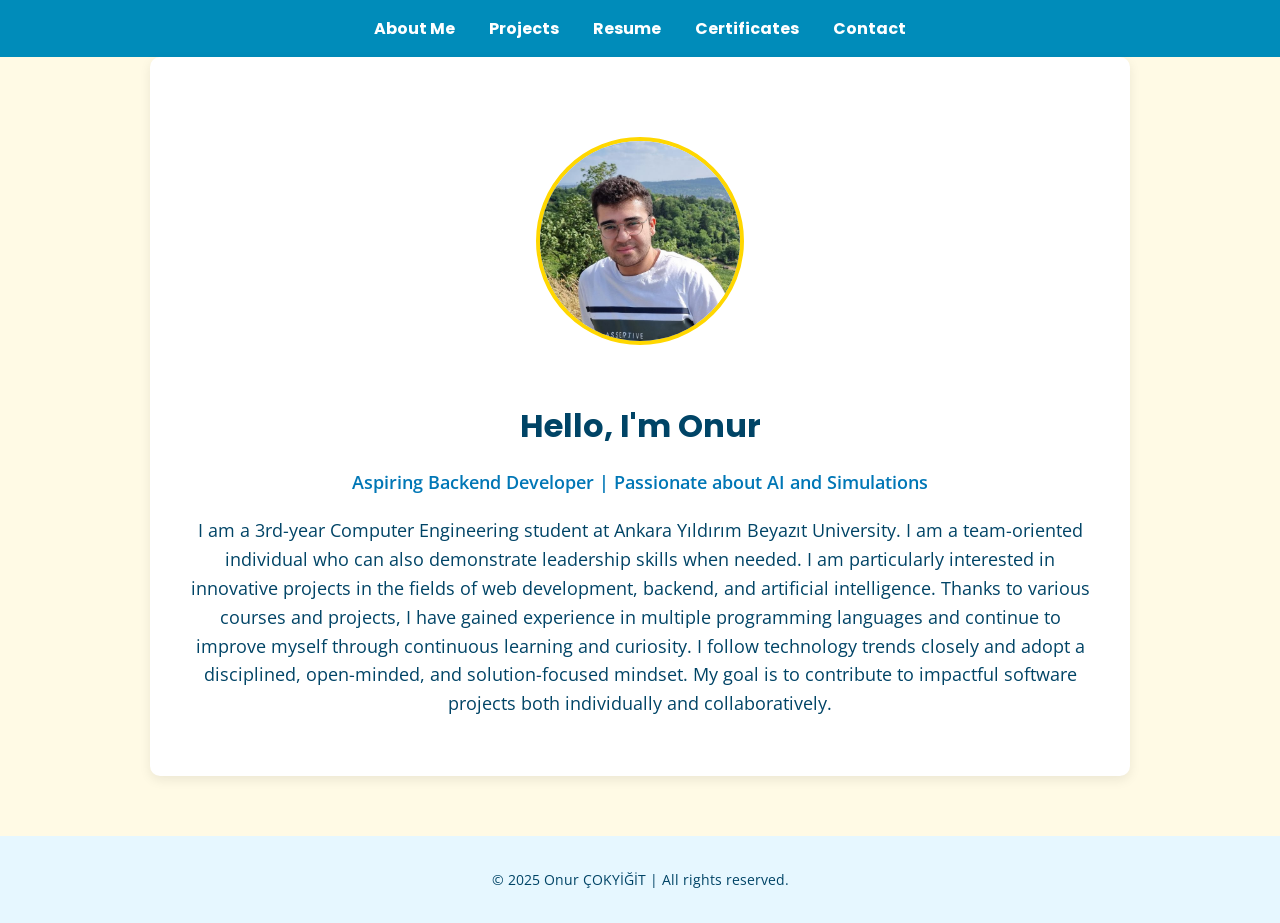
==== index.html @ 107dd4e9 "Add files via upload" ====
<!DOCTYPE html>
<html lang="en">

<head>
    <meta charset="UTF-8">
    <title>About Me - Onur ÇOKYİĞİT</title>
    <link rel="stylesheet" href="style.css">
    <link href="https://fonts.googleapis.com/css2?family=Open+Sans&family=Poppins:wght@400;600&display=swap"
        rel="stylesheet">
</head>

<body>
    <nav>
        <ul class="navbar">
            <li><a href="index.html">About Me</a></li>
            <li><a href="projects.html">Projects</a></li>
            <li><a href="resume.html">Resume</a></li>
            <li><a href="certificates.html">Certificates</a></li>
            <li><a href="contact.html">Contact</a></li>
        </ul>
    </nav>

    <section class="about">
        <div class="about-container">
            <img src="profile.png" alt="Profile Photo" class="profile-pic">
            <div class="about-text">
                <h1>Hello, I'm Onur</h1>
                <p class="tagline">Aspiring Backend Developer | Passionate about AI and Simulations</p>
                <p>I am a 3rd-year Computer Engineering student at Ankara Yıldırım Beyazıt University. I am a
                    team-oriented individual who can also demonstrate leadership skills when needed. I am particularly
                    interested in innovative projects in the fields of web development, backend, and artificial
                    intelligence. Thanks to various courses and projects, I have gained experience in multiple
                    programming languages and continue to improve myself through continuous learning and curiosity. I
                    follow technology trends closely and adopt a disciplined, open-minded, and solution-focused mindset.
                    My goal is to contribute to impactful software projects both individually and collaboratively.</p>
            </div>
        </div>
    </section>

    <footer>
        <p>&copy; 2025 Onur ÇOKYİĞİT | All rights reserved.</p>
    </footer>

</body>

</html>
---- style.css ----
/* --------- Summer Theme & Base Styles --------- */
body {
    margin: 0;
    font-family: 'Open Sans', sans-serif;
    background-color: #FFFAE5;
    /* Tüm sayfalarda ortak zemin rengi */
    color: #004466;
    font-family: 'Open Sans', sans-serif;
}

html {
    overflow-y: scroll;
    /* Scroll bar sabit alanda dursun */
}


.navbar a,
.about-text h1,
.projects h2,
.resume h2,
.certificate-info h3,
.contact h2 {
    font-family: 'Poppins', sans-serif;
}

/* --------- Navbar --------- */
nav {
    background-color: #008CBA;
    padding: 1em 0;
    text-align: center;
}

h2 {
    text-align: center;
    font-family: 'Poppins', sans-serif;
    color: #005B99;
    margin-bottom: 30px;
}

footer {
    text-align: center;
    padding: 20px;
    font-size: 14px;
    color: #004466;
    background-color: #E6F7FF;
    margin-top: 60px;
}

.navbar {
    list-style: none;
    margin: 0;
    padding: 0;
}

.navbar a:hover {
    color: #FFD700;
    transition: 0.3s ease;
}

.navbar li {
    display: inline;
    margin: 0 15px;
}

.navbar a {
    text-decoration: none;
    color: white;
    font-weight: bold;
    font-family: 'Poppins', sans-serif;
}

/* --------- About Section --------- */
.about {
    padding: 80px 40px 40px;
    max-width: 900px;
    margin: auto;
    background-color: white;
    border-radius: 10px;
    box-shadow: 0 4px 12px rgba(0, 0, 0, 0.08);
}

.about-container {
    display: flex;
    flex-direction: column;
    align-items: center;
    gap: 30px;
    text-align: center;
}

.tagline {
    font-size: 20px;
    color: #0077B6;
    font-weight: 600;
    margin-bottom: 20px;
}

.profile-pic {
    width: 200px;
    height: 200px;
    border-radius: 50%;
    object-fit: cover;
    border: 4px solid #FFD700;
}

.about-text h1 {
    font-family: 'Poppins', sans-serif;
    font-size: 32px;
    margin-bottom: 10px;
}

.about-text p {
    font-size: 18px;
    line-height: 1.6;
}

/* --------- Projects --------- */
.projects {
    padding: 40px;
    max-width: 900px;
    margin: auto;
    /* ÖNCE: background-color: #FFE4B5; vardı — KALDIRILDI */
}

.project-card {
    display: flex;
    flex-direction: column;
    background-color: white;
    margin: 20px auto;
    border: 1px solid #ccc;
    border-radius: 10px;
    overflow: hidden;
    box-shadow: 0 4px 8px rgba(0, 0, 0, 0.1);
    padding: 20px;
}

.project-info h3 {
    color: #0077B6;
}

.project-link {
    display: inline-block;
    margin-top: 10px;
    padding: 10px 15px;
    background-color: #008CBA;
    color: white;
    text-decoration: none;
    border-radius: 5px;
    font-weight: bold;
}

/* --------- Resume --------- */
.resume {
    padding: 40px;
    max-width: 900px;
    margin: auto;
}

.resume-section {
    margin-bottom: 30px;
}

.resume-section h3 {
    border-left: 5px solid #008CBA;
    padding-left: 10px;
    color: #0077B6;
    font-family: 'Poppins', sans-serif;
}

.resume-section ul {
    list-style-type: disc;
    padding-left: 20px;
}

.resume-section li {
    margin-bottom: 10px;
    line-height: 1.6;
}

/* --------- Certificates --------- */
.certificates {
    padding: 40px;
    max-width: 900px;
    margin: auto;
}

.certificate-card {
    display: flex;
    flex-direction: column;
    background-color: white;
    margin: 20px auto;
    border: 1px solid #ccc;
    border-radius: 10px;
    overflow: hidden;
    box-shadow: 0 4px 8px rgba(0, 0, 0, 0.1);
}

.certificate-info {
    padding: 20px;
}

.certificate-info h3 {
    color: #0077B6;
}

/* --------- Contact --------- */
.contact {
    padding: 80px 40px 40px;
    /* NAVBAR'DAN UZAKLAŞTIRILDI */
    max-width: 700px;
    margin: auto;
}

.contact-form {
    display: flex;
    flex-direction: column;
}

.contact-form label {
    margin-top: 10px;
    font-weight: bold;
}

.contact-form input,
.contact-form textarea {
    padding: 10px;
    margin-top: 5px;
    border: 1px solid #ccc;
    border-radius: 5px;
    font-family: 'Open Sans', sans-serif;
}

.contact-form button {
    margin-top: 15px;
    padding: 10px;
    background-color: #008CBA;
    color: white;
    border: none;
    border-radius: 5px;
    cursor: pointer;
    font-weight: bold;
}

.social-links {
    text-align: center;
    margin-top: 30px;
}

.social-links a {
    color: #0077B6;
    text-decoration: none;
    font-weight: bold;
}
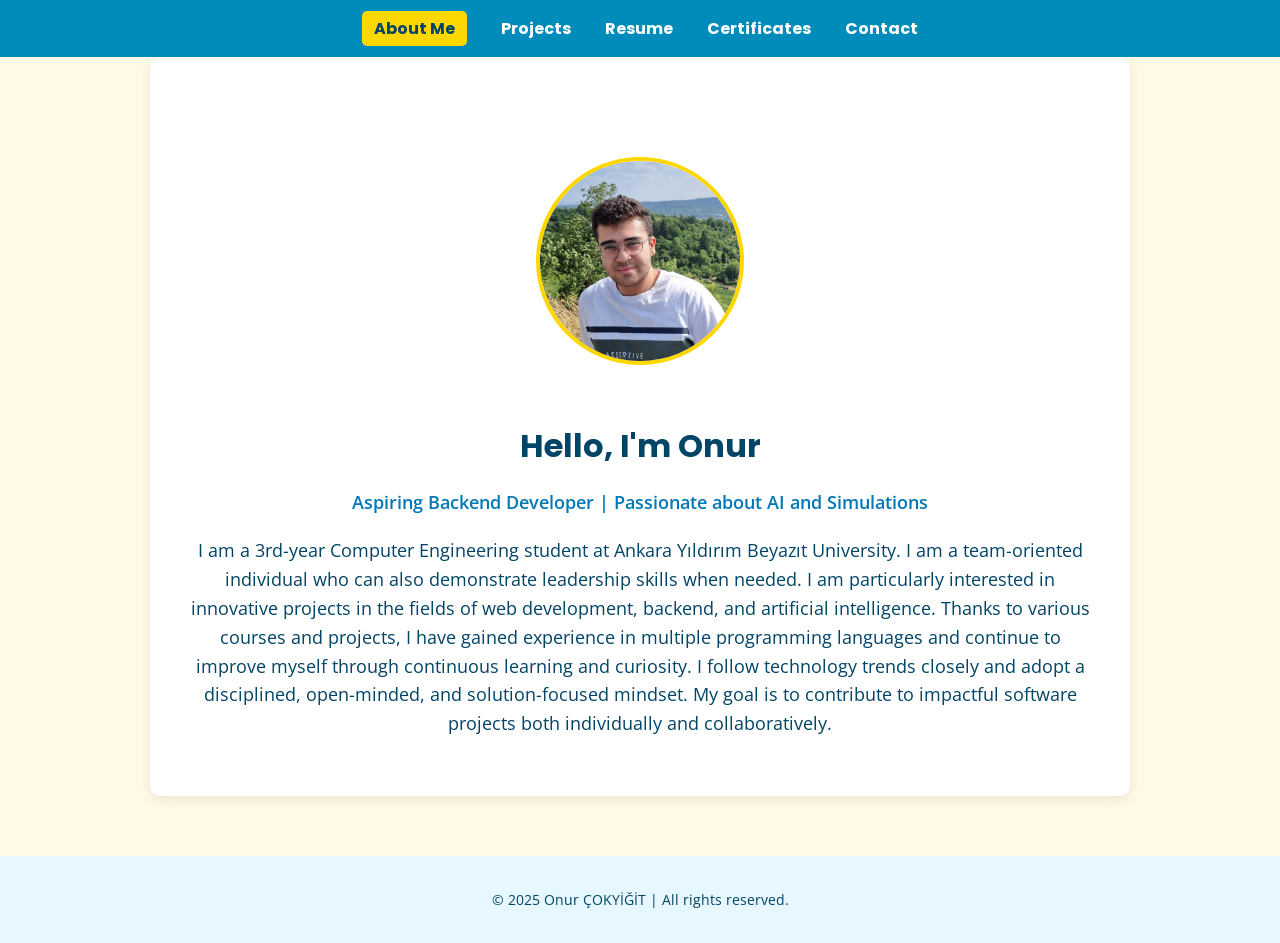
==== commit d5f002c6: "Düzenlemeler Yapıldı" ====
--- a/index.html
+++ b/index.html
@@ -19,27 +19,64 @@
             <li><a href="contact.html">Contact</a></li>
         </ul>
     </nav>
+    <main>
 
-    <section class="about">
-        <div class="about-container">
-            <img src="profile.png" alt="Profile Photo" class="profile-pic">
-            <div class="about-text">
-                <h1>Hello, I'm Onur</h1>
-                <p class="tagline">Aspiring Backend Developer | Passionate about AI and Simulations</p>
-                <p>I am a 3rd-year Computer Engineering student at Ankara Yıldırım Beyazıt University. I am a
-                    team-oriented individual who can also demonstrate leadership skills when needed. I am particularly
-                    interested in innovative projects in the fields of web development, backend, and artificial
-                    intelligence. Thanks to various courses and projects, I have gained experience in multiple
-                    programming languages and continue to improve myself through continuous learning and curiosity. I
-                    follow technology trends closely and adopt a disciplined, open-minded, and solution-focused mindset.
-                    My goal is to contribute to impactful software projects both individually and collaboratively.</p>
+        <section class="about">
+            <div class="about-container">
+                <img src="imgs/profile.png" alt="Profile Photo" class="profile-pic">
+                <div class="about-text">
+                    <h1>Hello, I'm Onur</h1>
+                    <p class="tagline">Aspiring Backend Developer | Passionate about AI and Simulations</p>
+                    <p>I am a 3rd-year Computer Engineering student at Ankara Yıldırım Beyazıt University. I am a
+                        team-oriented individual who can also demonstrate leadership skills when needed. I am
+                        particularly
+                        interested in innovative projects in the fields of web development, backend, and artificial
+                        intelligence. Thanks to various courses and projects, I have gained experience in multiple
+                        programming languages and continue to improve myself through continuous learning and curiosity.
+                        I
+                        follow technology trends closely and adopt a disciplined, open-minded, and solution-focused
+                        mindset.
+                        My goal is to contribute to impactful software projects both individually and collaboratively.
+                    </p>
+                </div>
             </div>
-        </div>
-    </section>
+        </section>
+
+    </main>
+
 
     <footer>
         <p>&copy; 2025 Onur ÇOKYİĞİT | All rights reserved.</p>
     </footer>
+    <script src="https://code.jquery.com/jquery-3.6.0.min.js"></script>
+    <script>
+        $(document).ready(function () {
+            var current = window.location.pathname.split("/").pop();
+
+            $('.navbar a').each(function () {
+                var link = $(this).attr('href');
+                if (link === current) {
+                    $(this).addClass('active');
+                }
+            });
+        });
+
+
+
+        $(document).ready(function () {
+            $("main").css("opacity", 0);
+            $("main").animate({ opacity: 1 }, 500);
+
+            $(".navbar a").click(function (event) {
+                event.preventDefault();
+                var newLocation = this.href;
+
+                $("main").animate({ opacity: 0 }, 500, function () {
+                    window.location = newLocation;
+                });
+            });
+        });
+    </script>
 
 </body>
 
--- a/style.css
+++ b/style.css
@@ -57,6 +57,14 @@
     transition: 0.3s ease;
 }
 
+.navbar a.active {
+    background-color: #FFD700;
+    color: #004466;
+    border-radius: 5px;
+    padding: 6px 12px;
+
+}
+
 .navbar li {
     display: inline;
     margin: 0 15px;
@@ -67,11 +75,12 @@
     color: white;
     font-weight: bold;
     font-family: 'Poppins', sans-serif;
+    transition: all 0.4s ease-in-out;
 }
 
 /* --------- About Section --------- */
 .about {
-    padding: 80px 40px 40px;
+    padding: 100px 40px 40px;
     max-width: 900px;
     margin: auto;
     background-color: white;
@@ -131,6 +140,12 @@
     overflow: hidden;
     box-shadow: 0 4px 8px rgba(0, 0, 0, 0.1);
     padding: 20px;
+    transition: transform 0.3s ease, box-shadow 0.3s ease;
+}
+
+.project-card:hover {
+    transform: translateY(-10px);
+    box-shadow: 0 12px 24px rgba(0, 0, 0, 0.2);
 }
 
 .project-info h3 {
@@ -148,33 +163,105 @@
     font-weight: bold;
 }
 
+.github-btn {
+    display: inline-block;
+    margin-top: 15px;
+    padding: 10px 20px;
+    background-color: #008CBA;
+    color: white;
+    text-decoration: none;
+    font-weight: bold;
+    border-radius: 6px;
+    transition: background-color 0.3s ease, transform 0.3s ease;
+}
+
+.github-btn:hover {
+    background-color: #004466;
+    transform: translateY(-3px);
+}
+
 /* --------- Resume --------- */
-.resume {
-    padding: 40px;
+.resume-cards {
+    display: flex;
+    flex-direction: column;
+    align-items: center;
+    gap: 30px;
+    margin-top: 40px;
+}
+
+.resume-card {
+    background: white;
+    padding: 30px;
+    border-radius: 15px;
+    box-shadow: 0 8px 20px rgba(0, 0, 0, 0.1);
+    transition: transform 0.3s ease, box-shadow 0.3s ease;
+}
+
+.resume-card.full-width {
+    width: 95%;
     max-width: 900px;
-    margin: auto;
-}
-
-.resume-section {
-    margin-bottom: 30px;
-}
-
-.resume-section h3 {
-    border-left: 5px solid #008CBA;
-    padding-left: 10px;
-    color: #0077B6;
-    font-family: 'Poppins', sans-serif;
-}
-
-.resume-section ul {
+}
+
+.skills-languages-container {
+    display: flex;
+    width: 95%;
+    max-width: 960px;
+    gap: 20px;
+}
+
+.skills-card {
+    flex: 2.8;
+    /* %75 */
+}
+
+.languages-card {
+    flex: 1.2;
+    /* %25 */
+}
+
+.resume-card:hover {
+    transform: translateY(-10px);
+    box-shadow: 0 12px 24px rgba(0, 0, 0, 0.2);
+}
+
+.resume-card h3 {
+    margin-bottom: 15px;
+    color: #008CBA;
+}
+
+.resume-card ul {
     list-style-type: disc;
     padding-left: 20px;
-}
-
-.resume-section li {
-    margin-bottom: 10px;
+    text-align: left;
+}
+
+.experience-description {
+    margin-top: 8px;
+    font-size: 14px;
+    color: #555;
     line-height: 1.6;
 }
+
+@media (max-width: 768px) {
+    .skills-languages-container {
+        flex-direction: column;
+    }
+}
+
+.flag-icon {
+    width: 20px;
+    height: 12px;
+    margin-right: 8px;
+    vertical-align: middle;
+}
+
+.skill-icon {
+    width: 20px;
+    height: 18px;
+    margin-right: 8px;
+    vertical-align: middle;
+}
+
 
 /* --------- Certificates --------- */
 .certificates {
@@ -183,17 +270,6 @@
     margin: auto;
 }
 
-.certificate-card {
-    display: flex;
-    flex-direction: column;
-    background-color: white;
-    margin: 20px auto;
-    border: 1px solid #ccc;
-    border-radius: 10px;
-    overflow: hidden;
-    box-shadow: 0 4px 8px rgba(0, 0, 0, 0.1);
-}
-
 .certificate-info {
     padding: 20px;
 }
@@ -201,6 +277,71 @@
 .certificate-info h3 {
     color: #0077B6;
 }
+
+.certificate-card {
+    background: white;
+    padding: 20px;
+    border-radius: 15px;
+    box-shadow: 0 8px 20px rgba(0, 0, 0, 0.1);
+    transition: transform 0.3s ease, box-shadow 0.3s ease;
+    margin: 20px;
+    height: 100%;
+    display: flex;
+    flex-direction: column;
+    align-items: center;
+}
+
+.certificate-card:hover {
+    transform: translateY(-10px);
+    box-shadow: 0 12px 24px rgba(0, 0, 0, 0.2);
+}
+
+.certificate-card img {
+    padding-top: 15px;
+    max-width: 100%;
+    height: auto;
+    border-radius: 5px;
+    margin-bottom: 15px;
+    transition: transform 0.3s ease;
+}
+
+.certificate-card:hover img {
+    transform: scale(1.05);
+}
+
+.slick-slide {
+    padding: 0 15px;
+    /* Kartlar arasında mesafe */
+}
+
+.slider-wrapper {
+    position: relative;
+    max-width: 1280px;
+    margin: 0 auto;
+}
+
+.slider-btn {
+    position: absolute;
+    top: 50%;
+    transform: translateY(-50%);
+    background-color: #008CBA;
+    color: white;
+    border: none;
+    font-size: 24px;
+    padding: 10px 16px;
+    border-radius: 50%;
+    cursor: pointer;
+    z-index: 2;
+}
+
+.prev-btn {
+    left: -50px;
+}
+
+.next-btn {
+    right: -50px;
+}
+
 
 /* --------- Contact --------- */
 .contact {
@@ -210,43 +351,36 @@
     margin: auto;
 }
 
-.contact-form {
-    display: flex;
-    flex-direction: column;
-}
-
-.contact-form label {
-    margin-top: 10px;
-    font-weight: bold;
-}
-
-.contact-form input,
-.contact-form textarea {
-    padding: 10px;
-    margin-top: 5px;
-    border: 1px solid #ccc;
-    border-radius: 5px;
-    font-family: 'Open Sans', sans-serif;
-}
-
-.contact-form button {
-    margin-top: 15px;
-    padding: 10px;
-    background-color: #008CBA;
-    color: white;
-    border: none;
-    border-radius: 5px;
-    cursor: pointer;
-    font-weight: bold;
-}
-
-.social-links {
-    text-align: center;
-    margin-top: 30px;
-}
-
-.social-links a {
-    color: #0077B6;
+.contact-card {
+    background: white;
+    padding: 40px;
+    border-radius: 15px;
+    box-shadow: 0 8px 20px rgba(0, 0, 0, 0.15);
+    /* Daha derin gölge */
+    text-align: center;
+    max-width: 600px;
+    margin: 80px auto;
+    transition: transform 0.3s ease, box-shadow 0.3s ease;
+}
+
+.contact-card:hover {
+    transform: translateY(-10px);
+    box-shadow: 0 12px 24px rgba(0, 0, 0, 0.25);
+    /* Hoverda hafif sıçrama */
+}
+
+.contact-card a {
+    display: inline-block;
+    margin: 15px 10px;
+    padding: 10px 20px;
+    background-color: #008CBA;
+    color: white;
     text-decoration: none;
     font-weight: bold;
+    border-radius: 6px;
+    transition: background-color 0.3s ease;
+}
+
+.contact-card a:hover {
+    background-color: #004466;
 }
